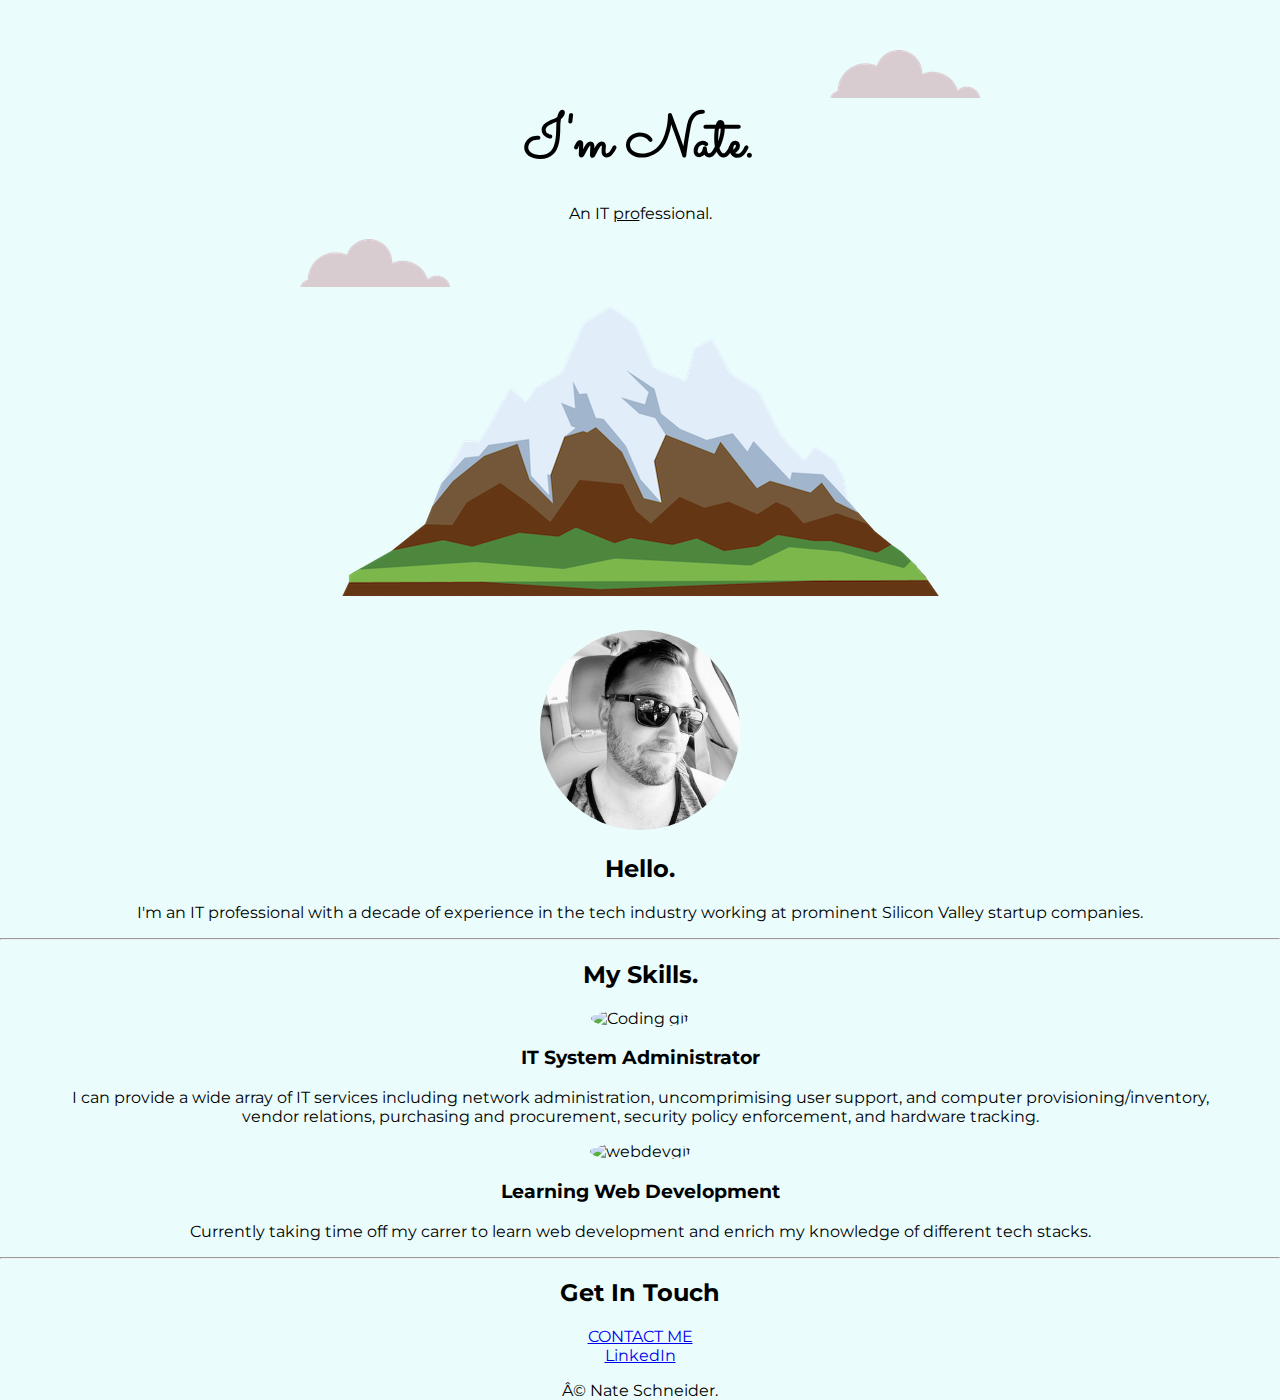
==== index.html @ 8b3e6e8d "Add files via upload" ====
<!DOCTYPE html>
<html lang=”en”>
    <head>
        <meta charset=”UTF-8”>
        <title>Nate Schneider</title>
        <link rel="stylesheet" href="css/styles.css">
        <link rel="icon" href="favicon.ico">
        <link rel="preconnect" href="https://fonts.googleapis.com">
        <link rel="preconnect" href="https://fonts.gstatic.com" crossorigin><link href="https://fonts.googleapis.com/css2?family=Montserrat:wght@300&family=Sacramento&display=swap" rel="stylesheet">
    </head>
    <body>
        <div class="top-container">
            <img class="top-cloud" src="image/cloud.png" alt="cloud-img">
            <h1 class="nate">I'm Nate.</h1>
            <p class="IT">An IT <span class="pro">pro</span>fessional.</p>
            <img class="bottom-cloud" src="image/cloud.png" alt="cloud-img">
            <img src="image/mountain.png" alt="mountain-img">
        </div>

        <div class="middle-container">
            <div class="profile">
              <img class="icon" src="image/NateIconWebDevPage.jpeg" alt="NatesIconjpeg">
              <h2>Hello.</h2>
              <p>I'm an IT professional with a decade of experience in the tech industry working at prominent Silicon Valley startup companies.</p>
            </div>
            <hr>
            <div class="skills">
              <h2>My Skills.</h2>
              <div class="skill-row">
                <img class="codinggif" src="https://media.giphy.com/media/KGhpQ5NMoWKQurlHwI/giphy.gif" alt="Coding gif">
                <h3>IT System Administrator</h3>
                <p>I can provide a wide array of IT services including network administration, uncomprimising user support, and computer provisioning/inventory,<br> vendor relations, purchasing and procurement, security policy enforcement, and hardware tracking.</p>
              </div>
              <div class="skill-row">
                <img class="webdevgif" src="https://media.giphy.com/media/26n7b7PjSOZJwVCmY/giphy.gif" alt="webdevgif">
                <h3>Learning Web Development</h3>
                <p>Currently taking time off my carrer to learn web development and enrich my knowledge of different tech stacks.</p>
              </div>
            </div>
            <hr>
            <div class="contact-me">
              <h2>Get In Touch</h2>
              <a class="btn" href="mailto:nathanrschneider04@email.com">CONTACT ME</a>
            </div>
          </div>
          
          
          <div class="bottom-container">
            <a class="footer-link" href="https://www.linkedin.com/in/nrschneider/">LinkedIn</a>
            <p>© Nate Schneider.</p>
          </div>
          
    </body>
</html>
---- css/styles.css ----
body {
    background-color: #EAFDFC;
    margin: 0px;
    text-align: center;
    font-family: 'Montserrat', sans-serif;
}

.top-container {
    background-color: #EAFDFC;
    position: relative;
    padding-top: 100px;
    font-family: 'Montserrat', sans-serif;
}

.middle-container {
    position: relative;
    top: 30px;
}

.bottom-container {
    position: relative;
    top: 30px;
   
}

.nate {
    font-family: sacramento;
    font-size: 60px;
}

h1 {
    margin: 0px;
    width: 30%;
    margin: 0 auto 0;
}

.pro {
    text-decoration: underline;

}

.top-cloud {
    position: absolute;
    right: 300px;
    top: 50px;
}

.bottom-cloud {

    position: absolute;
    left: 300px;
    bott
}

.icon {
    width: 200px;
    height: 200px;
    border-radius: 50%;
}

.codinggif {
    width: 200px;
    height: 200px;
    border-radius: 50%;
}

.webdevgif {
    width: 200px;
    height: 200px;
    border-radius: 50%
}
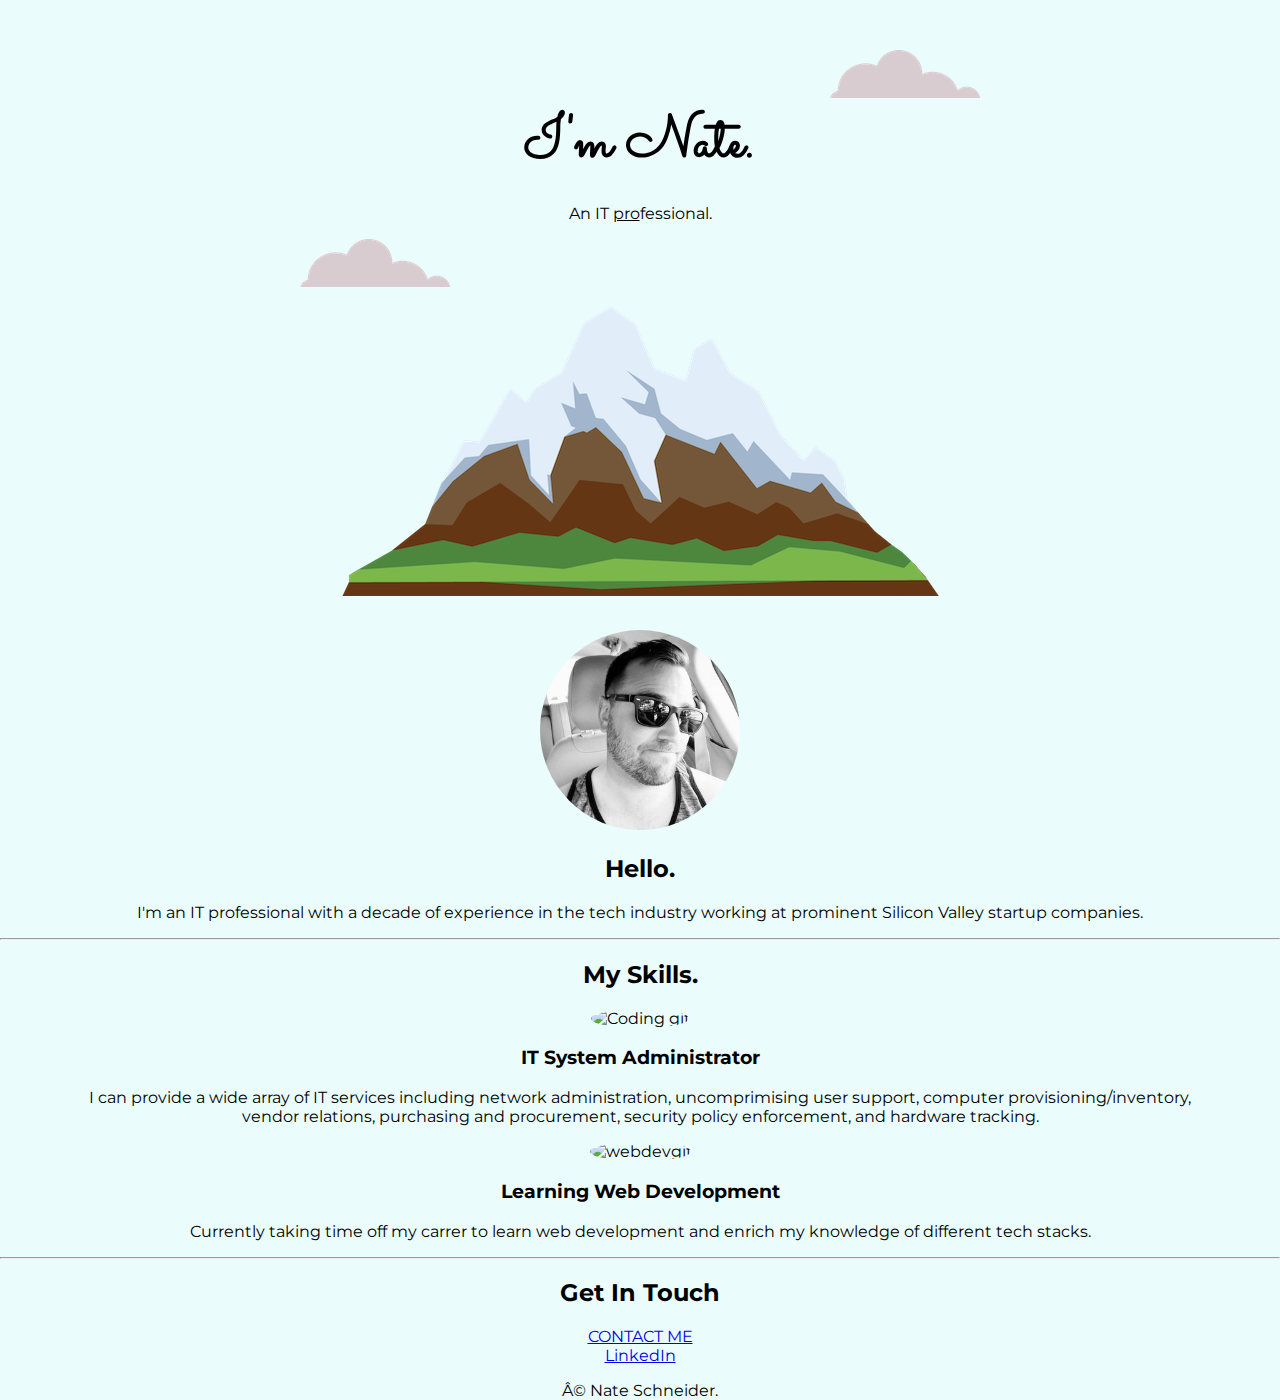
==== commit 2ef0d928: "Update index.html" ====
--- a/index.html
+++ b/index.html
@@ -29,7 +29,7 @@
               <div class="skill-row">
                 <img class="codinggif" src="https://media.giphy.com/media/KGhpQ5NMoWKQurlHwI/giphy.gif" alt="Coding gif">
                 <h3>IT System Administrator</h3>
-                <p>I can provide a wide array of IT services including network administration, uncomprimising user support, and computer provisioning/inventory,<br> vendor relations, purchasing and procurement, security policy enforcement, and hardware tracking.</p>
+                <p>I can provide a wide array of IT services including network administration, uncomprimising user support, computer provisioning/inventory,<br> vendor relations, purchasing and procurement, security policy enforcement, and hardware tracking.</p>
               </div>
               <div class="skill-row">
                 <img class="webdevgif" src="https://media.giphy.com/media/26n7b7PjSOZJwVCmY/giphy.gif" alt="webdevgif">
@@ -51,4 +51,4 @@
           </div>
           
     </body>
-</html>+</html>
